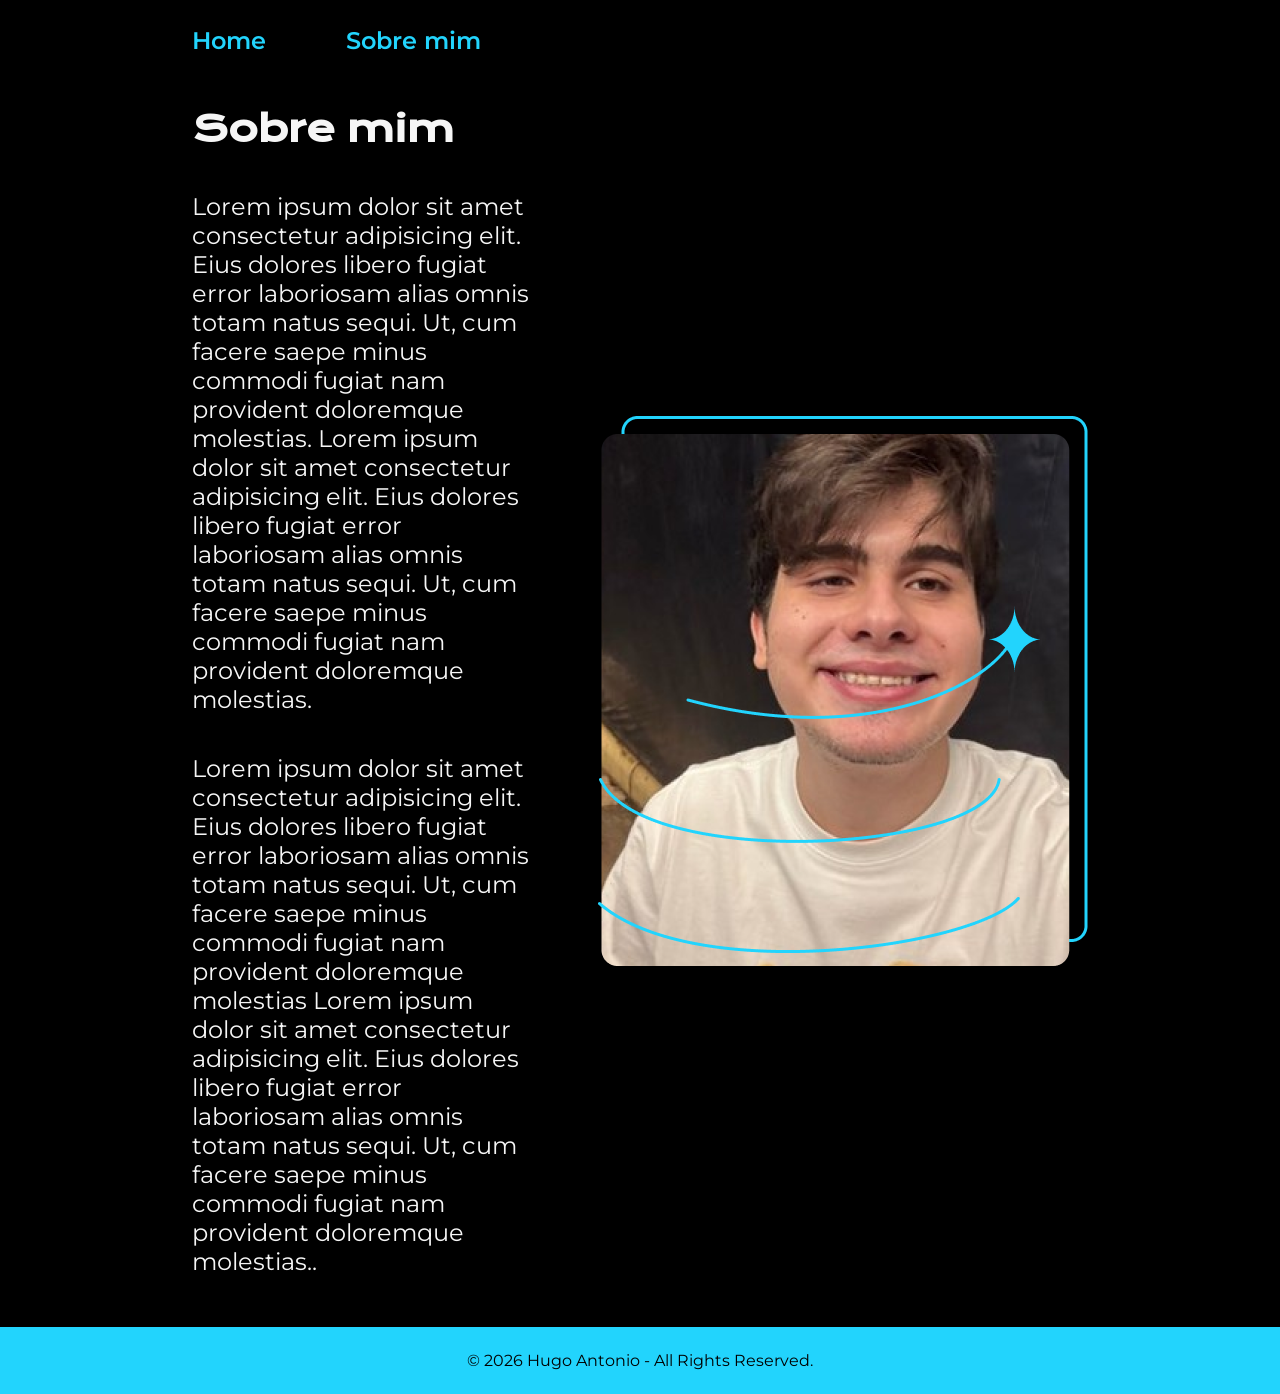
==== about.html @ e65574c2 "Changing files directory" ====
<!DOCTYPE html>
<html lang="pt-br">
<head>
    <meta charset="UTF-8">
    <meta name="viewport" content="width=device-width, initial-scale=1.0">
    <title>Sobre Mim</title>
    <link rel="stylesheet" href="styles/style.css">

</head>
<body>
    <header class="navigation">
        <nav class="navigation__menu">
            <a class="navigation__menu__button" href="index.html">Home</a>
            <a class="navigation__menu__button" href="about.html">Sobre mim</a>
        </nav>
    </header>
    <main class="presentation">
        <section class="presentation__content">
            <h1 class="presentation__content__title">Sobre mim</h1>
            <p class="presentation__content__paragraph">Lorem ipsum dolor sit amet consectetur adipisicing elit. Eius dolores libero fugiat error laboriosam alias omnis totam natus sequi. Ut, cum facere saepe minus commodi fugiat nam provident doloremque molestias. Lorem ipsum dolor sit amet consectetur adipisicing elit. Eius dolores libero fugiat error laboriosam alias omnis totam natus sequi. Ut, cum facere saepe minus commodi fugiat nam provident doloremque molestias.</p>
            <p class="presentation__content__paragraph">Lorem ipsum dolor sit amet consectetur adipisicing elit. Eius dolores libero fugiat error laboriosam alias omnis totam natus sequi. Ut, cum facere saepe minus commodi fugiat nam provident doloremque molestias Lorem ipsum dolor sit amet consectetur adipisicing elit. Eius dolores libero fugiat error laboriosam alias omnis totam natus sequi. Ut, cum facere saepe minus commodi fugiat nam provident doloremque molestias..</p>
        </section>
        <img class="image" src="src/hugo.png" alt="Foto do Hugo sorrindo">
    </main>
    <footer class="footer">
        <p>© 2026 Hugo Antonio - All Rights Reserved.</p>
    </footer>
</body>
</html>
---- styles/style.css ----
@import url('https://fonts.googleapis.com/css2?family=Krona+One&family=Montserrat:ital,wght@0,100..900;1,100..900&display=swap');

:root{
    --first-color:black;
    --second-color: #f6f6f6;
    --third-color: #22D4FD;
    --hover-color: #272727;
}

* {
    margin: 0;
    padding: 0;
}

body {
    box-sizing: border-box;
    background-color: var(--first-color);
    color: var(--second-color);
}

.main_title{
    color: var(--third-color)
}

.presentation {
    padding: 4% 15%;
    display: flex;
    align-items: center;
    justify-content: space-between;
}

.presentation__content {
    width: 615px;
    display: flex;
    flex-direction: column;
    gap: 40px;
    margin-right: 60px;
}
.presentation__content__title {
    font-size: 36px;
    font-family: "Krona One", sans-serif;
}

.navigation {
    padding: 2% 0 0 15%;
}

.navigation__menu{
    display: flex;
    gap: 80px;
}

.navigation__menu__button {
    font-family: "Montserrat", sans-serif;
    font-size: 24px;
    font-weight: 600;
    color: var(--third-color);
    text-decoration: none;
    opacity: 1;
}

.navigation__menu__button:hover {
    opacity: 0.5; /* Começa semi-transparente */
    transition: opacity 0.5s ease-in-out; /* Define a suavidade */
}

.presentation__content__paragraph {
    font-size: 24px;
    font-family: "Montserrat", sans-serif;
}

.presentation__links {
    align-items: center;
    gap: 32px;
    display: flex;
    justify-content: space-between;
    flex-direction: column;
}

.presentation__links__text {
    font-family: "Krona One", sans-serif;
    font-size: 24px;
}

.presentation__links__button{
    display: flex;
    gap: 16px;
    align-items: center;
    justify-content: center;
    border: 2px solid var(--third-color);
    border-radius: 8px;
    font-family: "Montserrat", sans-serif;
    font-size: 24px;
    font-weight: 600;
    width: 378px;
    padding: 21.5px 0;
    text-align: center;
    text-decoration: none;
    color: var(--second-color);
    opacity: 1;
}

.presentation__links__button:hover {
    background-color: var(--hover-color);
    opacity: 0.5; /* Começa semi-transparente */
    transition: opacity 0.6s ease-in-out; /* Define a suavidade */

}

.footer {
    font-family: "Montserrat", sans-serif;
    font-size: px;
    padding: 24px;
    text-align: center;
    color: var(--first-color);
    background-color: var(--third-color);

}
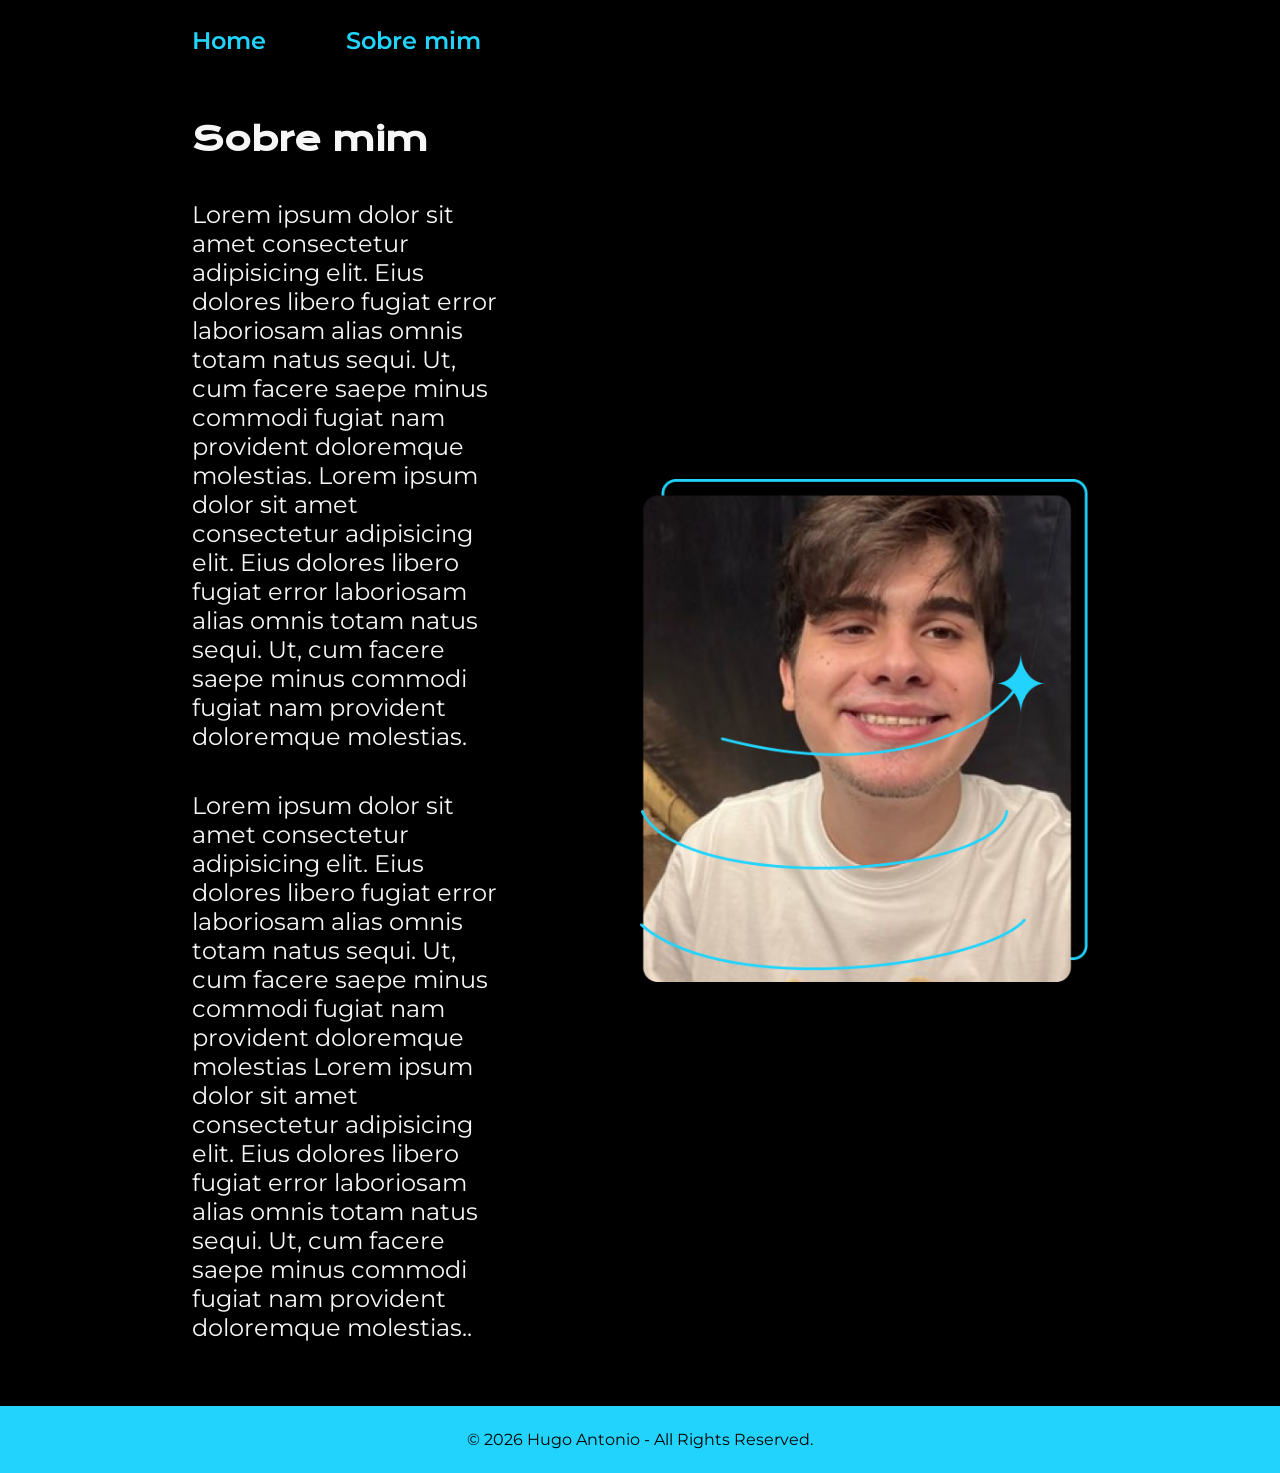
==== commit 267d0de4: "updating responsivity" ====
--- a/about.html
+++ b/about.html
@@ -20,7 +20,7 @@
             <p class="presentation__content__paragraph">Lorem ipsum dolor sit amet consectetur adipisicing elit. Eius dolores libero fugiat error laboriosam alias omnis totam natus sequi. Ut, cum facere saepe minus commodi fugiat nam provident doloremque molestias. Lorem ipsum dolor sit amet consectetur adipisicing elit. Eius dolores libero fugiat error laboriosam alias omnis totam natus sequi. Ut, cum facere saepe minus commodi fugiat nam provident doloremque molestias.</p>
             <p class="presentation__content__paragraph">Lorem ipsum dolor sit amet consectetur adipisicing elit. Eius dolores libero fugiat error laboriosam alias omnis totam natus sequi. Ut, cum facere saepe minus commodi fugiat nam provident doloremque molestias Lorem ipsum dolor sit amet consectetur adipisicing elit. Eius dolores libero fugiat error laboriosam alias omnis totam natus sequi. Ut, cum facere saepe minus commodi fugiat nam provident doloremque molestias..</p>
         </section>
-        <img class="image" src="src/hugo.png" alt="Foto do Hugo sorrindo">
+        <img class="image" src="images/hugo.png" alt="Foto do Hugo sorrindo">
     </main>
     <footer class="footer">
         <p>© 2026 Hugo Antonio - All Rights Reserved.</p>
--- a/styles/style.css
+++ b/styles/style.css
@@ -23,21 +23,22 @@
 }
 
 .presentation {
-    padding: 4% 15%;
+    padding: 5% 15%;
     display: flex;
     align-items: center;
     justify-content: space-between;
+    gap: 82px;
 }
 
 .presentation__content {
-    width: 615px;
+    width: 50%;
     display: flex;
     flex-direction: column;
     gap: 40px;
     margin-right: 60px;
 }
 .presentation__content__title {
-    font-size: 36px;
+    font-size: 2rem;
     font-family: "Krona One", sans-serif;
 }
 
@@ -52,7 +53,7 @@
 
 .navigation__menu__button {
     font-family: "Montserrat", sans-serif;
-    font-size: 24px;
+    font-size: 1.5rem;
     font-weight: 600;
     color: var(--third-color);
     text-decoration: none;
@@ -65,7 +66,7 @@
 }
 
 .presentation__content__paragraph {
-    font-size: 24px;
+    font-size: 1.5rem;
     font-family: "Montserrat", sans-serif;
 }
 
@@ -79,7 +80,7 @@
 
 .presentation__links__text {
     font-family: "Krona One", sans-serif;
-    font-size: 24px;
+    font-size: 1.5rem;
 }
 
 .presentation__links__button{
@@ -90,9 +91,9 @@
     border: 2px solid var(--third-color);
     border-radius: 8px;
     font-family: "Montserrat", sans-serif;
-    font-size: 24px;
+    font-size: 1.5rem;
     font-weight: 600;
-    width: 378px;
+    width: 50%;
     padding: 21.5px 0;
     text-align: center;
     text-decoration: none;
@@ -107,12 +108,36 @@
 
 }
 
+.image {
+    width: 50%;
+}
+
 .footer {
     font-family: "Montserrat", sans-serif;
     font-size: px;
-    padding: 24px;
+    padding: 1.5rem;
     text-align: center;
     color: var(--first-color);
     background-color: var(--third-color);
 
+}
+
+@media (max-width: 1200px) {
+    .navigation {
+        padding: 10%;
+    }
+
+    .navigation__menu{
+        justify-content: center;
+    }
+
+    .presentation {
+        flex-direction: column-reverse;
+        padding: 5%;
+
+    }
+
+    .presentation__content{
+        width: auto;
+    }
 }
